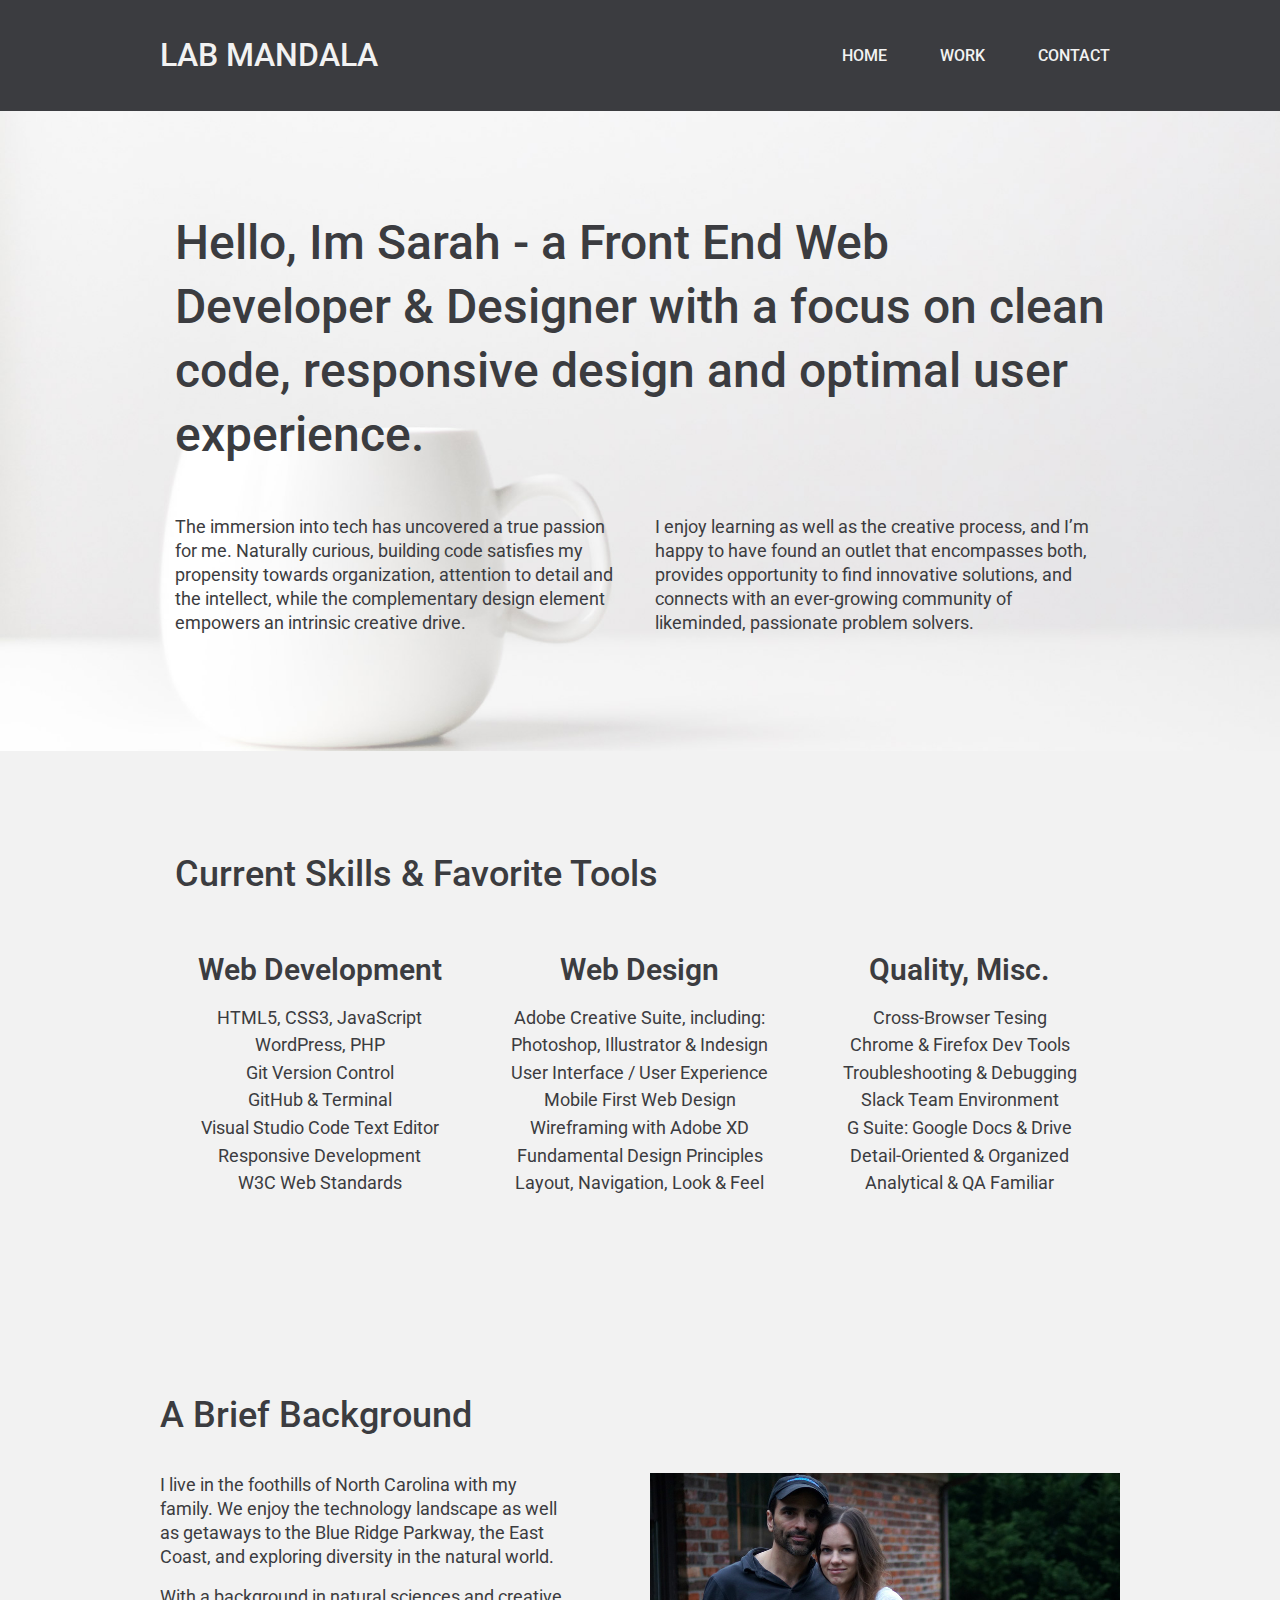
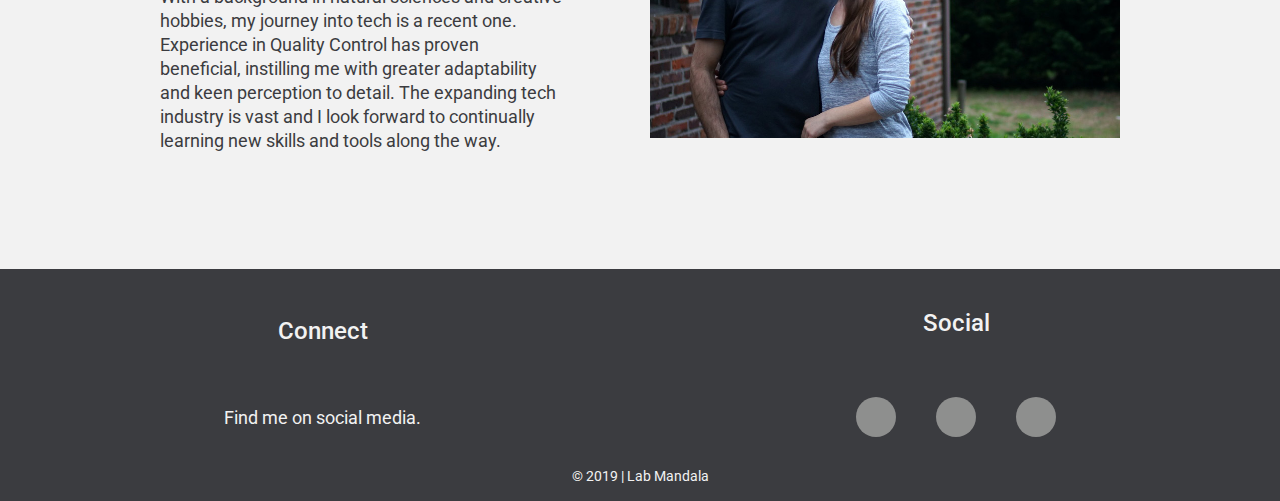
==== about/index.html @ 52806105 "Update toolset on About page." ====
<!doctype html>
<html class="no-js" lang="">

<head>
  <meta charset="utf-8">
  <meta http-equiv="x-ua-compatible" content="ie=edge">
  <title>Lab Mandala | Web Development and Design</title>
  <meta name="description" content="">
  <meta name="viewport" content="width=device-width, initial-scale=1, shrink-to-fit=no">

  <link rel="manifest" href="site.webmanifest">
  <link rel="apple-touch-icon" href="icon.png">
  <!-- Google Fonts -->
  <link href="https://fonts.googleapis.com/css?family=Roboto:400,700|Poppins:500,700|Roboto+slab" rel="stylesheet">
  <!-- Bootstrap -->
  <link rel="stylesheet" href="https://stackpath.bootstrapcdn.com/bootstrap/4.4.1/css/bootstrap.min.css"
    integrity="sha384-Vkoo8x4CGsO3+Hhxv8T/Q5PaXtkKtu6ug5TOeNV6gBiFeWPGFN9MuhOf23Q9Ifjh" crossorigin="anonymous">
  <!-- FontAwesome CDN version 5.5 -->
  <link rel="stylesheet" href="https://use.fontawesome.com/releases/v5.5.0/css/all.css"
    integrity="sha384-B4dIYHKNBt8Bc12p+WXckhzcICo0wtJAoU8YZTY5qE0Id1GSseTk6S+L3BlXeVIU" crossorigin="anonymous">
  <link rel="stylesheet" href="../css/normalize.css">
  <link rel="stylesheet" href="../css/main.css">
</head>

<body>
  <!--[if lte IE 9]>
    <p class="browserupgrade">You are using an <strong>outdated</strong> browser. Please <a href="https://browsehappy.com/">upgrade your browser</a> to improve your experience and security.</p>
  <![endif]-->

  <!-- Site content here -->
  <header>
    <div class="content-wrapper">
      <a href="../index.html">
        <h1><span>Lab Mandala</span></h1>
      </a>
      <div class="header-divider"></div>
      <nav>
        <ul>
          <li><a href="../index.html">Home</a></li>
          <li><a href="../work/index.html">Work</a></li>
          <li><a href="#contact">Contact</a></li>
        </ul>
      </nav>
    </div>
  </header>

  <main>
    <section class="mission">
      <div class="container-fluid content-wrapper">
        <h2>Hello, Im Sarah - a Front End Web Developer & Designer with a focus on clean code, responsive design and
          optimal
          user experience.</h2>
        <div class="row">
          <!--class="mission-content"-->
          <p class="col-sm-6">
            The immersion into tech has uncovered a true passion for me. Naturally curious, building code satisfies my
            propensity towards
            organization, attention to detail and the intellect, while the complementary design element empowers an intrinsic creative drive.
          </p>
          <p class="col-sm-6">
            I enjoy learning as well as the creative process, and I’m happy to have found an outlet that
            encompasses both, provides opportunity to find innovative solutions, and connects with an
            ever-growing community of likeminded, passionate problem solvers.
          </p>
        </div>
      </div>
    </section>

    <section class="skills">
      <div class=" container-fluid content-wrapper">
        <h2>Current Skills & Favorite Tools</h2>
        <div class="row">

          <div class="col-sm-4 text-center">
            <p class="fontawesome-icon">
              <i class="fas fa-code"></i></p>
            <h3>Web Development</h3>
            <ul>
              <li>HTML5, CSS3, JavaScript</li>
              <li>WordPress, PHP</li>
              <li>Git Version Control</li>
              <li>GitHub & Terminal</li>
              <li>Visual Studio Code Text Editor</li>
              <li>Responsive Development</li>
              <li>W3C Web Standards</li>
            </ul>
          </div>

          <div class="col-sm-4 text-center">
            <p class="fontawesome-icon">
              <i class="fas fa-pencil-alt"></i></p>
            <h3>Web Design</h3>
            <ul>
              <li>Adobe Creative Suite, including: </li>
              <li>Photoshop, Illustrator & Indesign</li>
              <li>User Interface / User Experience</li>
              <li>Mobile First Web Design</li>
              <li>Wireframing with Adobe XD</li> 
              <li>Fundamental Design Principles</li>
              <li>Layout, Navigation, Look & Feel</li>
            </ul>
          </div>

          <div class="col-sm-4 text-center">
            <p class="fontawesome-icon">
              <i class="fas fa-keyboard"></i></p>
            <h3>Quality, Misc.</h3>
            <ul>
              <li>Cross-Browser Tesing</li>
              <li>Chrome & Firefox Dev Tools</li>
              <li>Troubleshooting & Debugging</li>
              <li>Slack Team Environment</li>
              <li>G Suite: Google Docs & Drive</li>
              <li>Detail-Oriented & Organized</li>
              <li>Analytical & QA Familiar</li>
            </ul>
          </div>
        </div>
      </div>
    </section>

    <section class="about">
      <div class="content-wrapper">
        <h2>A Brief Background</h2>
        <article>
          <div>
            <p>
              I live in the foothills of North Carolina with my family. We enjoy the technology landscape as well as
              getaways to the Blue Ridge Parkway, the East Coast, and exploring diversity in the natural world.
            </p>
            <p>
              With a background in natural sciences and creative hobbies, my journey into tech is a recent one.
              Experience in Quality Control has proven beneficial, instilling me with greater adaptability and keen
              perception to detail. The expanding tech industry is vast and I look forward to continually learning new
              skills and tools along the way.
            </p>
          </div>
          <figure>
            <img src="../img/profile2-color-about.jpg" alt="color image of woman with husband outside">
          </figure>
        </article>
      </div>
    </section>

  </main>

  <footer>
    <div class="content-wrapper" id="contact">
      <div class="footer-content">
        <address class="contact">
          <h4>Connect</h4>
          <p>
            Find me on social media.
          </p>
        </address>
        <div class="social">
          <h4>Social</h4>
          <div class="social-icons">
            <p>
              <a href="https://www.github.com/LabMandala/" target="_blank"><i class="fab fa-github"></i></a>
            </p>
            <p>
              <a href="https://www.linkedin.com/in/sarah-adams-6487aa16/" target="_blank"><i class="fab fa-linkedin"></i></a>
            </p>
            <p>
              <a href="https://codepen.io/labmandala" target="_blank"><i class="fab fa-codepen"></i></a>
            </p>
          </div>
        </div>
      </div> <!-- footer content ends -->
    </div>
    <!--footer content-wrapper ends-->
    <div class="copyright">
      <p>&copy; 2019 | Lab Mandala</p>
    </div>
  </footer>

  <script src="../js/vendor/modernizr-3.6.0.min.js"></script>
  <script src="https://code.jquery.com/jquery-3.3.1.min.js"
    integrity="sha256-FgpCb/KJQlLNfOu91ta32o/NMZxltwRo8QtmkMRdAu8=" crossorigin="anonymous"></script>
  <script>
    window.jQuery || document.write('<script src="../js/vendor/jquery-3.3.1.min.js"><\/script>')

  </script>
  <script src="../js/plugins.js"></script>
  <script src="../js/main.js"></script>

  <!-- Google Analytics: change UA-XXXXX-Y to be your site's ID. -->
  <script>
    window.ga = function () {
      ga.q.push(arguments)
    };
    ga.q = [];
    ga.l = +new Date;
    ga('create', 'UA-XXXXX-Y', 'auto');
    ga('send', 'pageview')

  </script>
  <script src="https://www.google-analytics.com/analytics.js" async defer></script>
</body>

</html>
---- css/main.css ----
/*! HTML5 Boilerplate v6.1.0 | MIT License | https://html5boilerplate.com/ */

/*
 * What follows is the result of much research on cross-browser styling.
 * Credit left inline and big thanks to Nicolas Gallagher, Jonathan Neal,
 * Kroc Camen, and the H5BP dev community and team.
 */

/* ==========================================================================
   Base styles: opinionated defaults
   ========================================================================== */

html {
  color: #222;
  font-size: 1em;
  line-height: 1.4;
}

/*
 * Remove text-shadow in selection highlight:
 * https://twitter.com/miketaylr/status/12228805301
 *
 * Vendor-prefixed and regular ::selection selectors cannot be combined:
 * https://stackoverflow.com/a/16982510/7133471
 *
 * Customize the background color to match your design.
 */

::-moz-selection {
  background: #b3d4fc;
  text-shadow: none;
}

::selection {
  background: #b3d4fc;
  text-shadow: none;
}

/*
 * A better looking default horizontal rule
 */

hr {
  display: block;
  height: 1px;
  border: 0;
  border-top: 1px solid #ccc;
  margin: 1em 0;
  padding: 0;
}

/*
 * Remove the gap between audio, canvas, iframes,
 * images, videos and the bottom of their containers:
 * https://github.com/h5bp/html5-boilerplate/issues/440
 */

audio,
canvas,
iframe,
img,
svg,
video {
  vertical-align: middle;
}

/*
 * Remove default fieldset styles.
 */

fieldset {
  border: 0;
  margin: 0;
  padding: 0;
}

/*
 * Allow only vertical resizing of textareas.
 */

textarea {
  resize: vertical;
}

/* ==========================================================================
   Browser Upgrade Prompt
   ========================================================================== */

.browserupgrade {
  margin: 0.2em 0;
  background: #ccc;
  color: #000;
  padding: 0.2em 0;
}

/* ==========================================================================
   Author's custom styles
   ========================================================================== */

/* General Styles */
 
html {
  font-size: 16px;
}
 
body {
  font-size: 1em;
  font-family: 'Roboto', sans-serif;
  color: #f2f2f2; /* #e2e3ed; */
  text-align: left;
}

span {
  color: #f2f2f2; 
  text-transform: uppercase;
}

ul, 
ol {
  list-style-type: none;
  margin: 0;
  padding: 0;
}
 
a {
  color: #f2f2f2;
  text-decoration: none;
}

a:hover {
  color:#ccc; 
  text-decoration: none;
}

h1 {
  color: #3b3c40;
}

h2 {
/*  font-family: 'Roboto slab', serif; */
  font-weight: 500;
  font-size: 1.875em;
  margin: 0;
}
 
h3, 
h4 {
  font-family: 'Roboto', sans-serif;
  font-weight: 500;
  font-size: 1.125em;
  margin: 1em 0;
}
 
p {
  font-size: 0.875em;
  line-height: 1.285em;
}
 
img {
 width: 100%;
}
 
figure {
 margin: 0;
}
 
address {
 font-style: normal;
}
 
.content-wrapper {
  width: 90%;
  margin: 3.125em 0;
}

/* -------------------- Base Header - Footer Styles -------------------- */

header,
footer {
  background-color: #3b3c40;
  display: flex;
  justify-content: center;
  align-items: center;
  flex-flow: row wrap;
}

header {
  padding: 0.9375em 0;
}

header .content-wrapper {
  margin: 0;
  display: flex;
  justify-content: center;
  align-items: center;
  flex-flow: row wrap;
}

.header-divider {
  background: #e2e3ed; 
  height: 1px;
  width: 100%;
  margin: 0.624em 0 1.25em 0;
}

header nav {
  width: 60%;
  font-weight: 500;
  text-transform: uppercase;
  display: flex;
  align-items: center;
  flex-flow: row wrap;
}

header nav ul {
  width: 100%;
  display: flex;
  justify-content: space-around; 
}

header nav ul li {
  font-size: 1em;
  margin: 0 0.6em;
}

footer {
  text-align: center;
  flex-direction: column;
}

footer p {
  margin: 0;
}

footer .content-wrapper {
  width: 55%;
  margin: 1em 0; /* 50px 0; */
}

footer .contact {
  margin-bottom: 3em; /* 50px */
}

footer .social-icons {
  display: flex;
  justify-content: space-around;
  align-items: center;
}

footer .social-icons p {
  background-color: #8e8f8e;
  border-radius: 50%;
  width: 40px;
  height: 40px;
  display: flex;
  justify-content: center;
  align-items: center;
}

footer .social-icons p i {
  font-size: 1.3125em;
}

footer .copyright {
  font-size: 0.75em;
  margin: 1.25em 0; 
}

/* -------------------- Mobile Styles - Homepage -------------------- */

/* Hero Area */

.hero-area {
  background: url(../img/hero-work-laptop.jpg);
  background-size: cover;
  background-position: center;
  min-height: 500px;
  display: flex;
  justify-content: center;
  flex-flow: row wrap;
}

.hero-area h1 {
  font-size: 2.25em;
}

/* Aside */

.skills {
  background-color: #f2f2f2; /* #595959 */
  color: #3b3c40;
  display: flex;
  justify-content: center;
  align-items: center; 
  flex-flow: row wrap; 
}

.skills h3 {
  margin: 0 0 1em 0;
  font-weight: 600;
}

.skills i {
  font-size: 1.75em;
  margin: 1em 0 0 0;
}

.skills li {
  font-size: 1.15em;
}

.skills h6,
.about h6 a {
  color: #3b3c40;
}

/*
.skills .content-wrapper,
.about .content-wrapper {
  margin: 2em 0;
}
*/
/* Features */

.features {
  background: url('../img/laptop-overlay-gray.jpg');
  background-size: cover;
  background-position: center;
  display: flex;
  justify-content: center;
  flex-flow: row wrap;
}

.features article {
  width: 55%;
  margin: 1.875em 0;
}
/*
.features .features-items {
  display: flex;
  justify-content: center;
  align-items: center;
  flex-flow: row wrap;
}

.features i {
  font-size: 3.75em;
  margin-bottom: 40px;
}
*/
.features img {
  margin: 1em 0;
}

.features p {
  text-align: center;
  margin: 0;
}

/* About */

.about {
  background-color: #f2f2f2;
  color: #3b3c40;
  display: flex;
  justify-content: center;
  flex-flow: row wrap;
}

.about h2 {
  margin-bottom: 40px;
  line-height: 1;
}

.about h3 {
  width: 55%;
  margin: 20px 0;
}

/* Contact */

#contact {
  color: #f2f2f2;
}

.contact-section {
  background-color: #2a423a;
  display: flex;
  justify-content: center;
  align-items: center;
  flex-flow: row wrap;
}

.contact-content p {
  margin: 0;
}

/* ==========================================================================
   About Page
   ========================================================================== */

.mission {
  background: url(../img/bg-blanc-mug.jpg);
  background-size: cover;
  background-position: center;
  color: #3b3c40;
  min-height: 500px;
  display: flex;
  justify-content: center;
  align-items: center;
  flex-flow: row wrap;
}

.mission h2 {
  margin-bottom: 1em;
}

.mission .container {
  margin: 1em 0 1em 0;
}

/* ==========================================================================
   Work Page
   ========================================================================== */

.works {
  color: #3b3c40;
  margin-bottom: 2.5em;
}
/*
.portfolio {
background-color: #ccc;
}
*/
.works h2 {
  margin: 2em 0 1em 0;
}

.works a {
  color: #8e8f8e;
}

.thumbnail {
  padding: 0 0 15px 0;
/*  border: 1px solid #999; */
  border-radius: 0;
}

.thumbnail img {
  width: 100%;
  height: 100%;
  margin-bottom: 10px;
  border: 1px solid #999;
}

/* ==========================================================================
   Contact Page
   ========================================================================== */

/* Form in Progress /*

/* ==========================================================================
   Helper classes
   ========================================================================== */

/*
 * Hide visually and from screen readers
 */

.hidden {
  display: none !important;
}

/*
 * Hide only visually, but have it available for screen readers:
 * https://snook.ca/archives/html_and_css/hiding-content-for-accessibility
 *
 * 1. For long content, line feeds are not interpreted as spaces and small width
 *    causes content to wrap 1 word per line:
 *    https://medium.com/@jessebeach/beware-smushed-off-screen-accessible-text-5952a4c2cbfe
 */

.visuallyhidden {
  border: 0;
  clip: rect(0 0 0 0);
  height: 1px;
  margin: -1px;
  overflow: hidden;
  padding: 0;
  position: absolute;
  width: 1px;
  white-space: nowrap;
  /* 1 */
}

/*
 * Extends the .visuallyhidden class to allow the element
 * to be focusable when navigated to via the keyboard:
 * https://www.drupal.org/node/897638
 */

.visuallyhidden.focusable:active,
.visuallyhidden.focusable:focus {
  clip: auto;
  height: auto;
  margin: 0;
  overflow: visible;
  position: static;
  width: auto;
  white-space: inherit;
}

/*
 * Hide visually and from screen readers, but maintain layout
 */

.invisible {
  visibility: hidden;
}

/*
 * Clearfix: contain floats
 *
 * For modern browsers
 * 1. The space content is one way to avoid an Opera bug when the
 *    `contenteditable` attribute is included anywhere else in the document.
 *    Otherwise it causes space to appear at the top and bottom of elements
 *    that receive the `clearfix` class.
 * 2. The use of `table` rather than `block` is only necessary if using
 *    `:before` to contain the top-margins of child elements.
 */

.clearfix:before,
.clearfix:after {
  content: " ";
  /* 1 */
  display: table;
  /* 2 */
}

.clearfix:after {
  clear: both;
}

/* ==========================================================================
   EXAMPLE Media Queries for Responsive Design.
   These examples override the primary ('mobile first') styles.
   Modify as content requires.
   ========================================================================== */

@media only screen and (min-width:768px) {
  /*Tablet styles here*/

  /* General styles */
  .content-wrapper {
    max-width: 640px;
    margin: 100px 0;
  }
      
  h2 {
    font-size: 2.25em;
    line-height: 1.333;
  }

  h3 {
    font-size: 1.5em;
    line-height: 1.25;
  }

  /* Header */
  header {
    justify-content: space-around;
  }

  header .content-wrapper {
    width: 100%;
    justify-content: space-between;
  }

  header figure {
    width: 30%;
  }

  header nav {
    width: 30%;
  }

  header nav ul {
    justify-content: space-between;
  }

  .header-divider {
    display: none;
  }

  /* Hero Area */

  .hero-area h1 {
    font-size: 3em;
    line-height: 1;
    margin: 0;
  }

  /* Aside */
  aside .content-wrapper {
    margin: 50px 0;
    display: flex;
    justify-content: space-between;
    flex-flow: row wrap;
  }

  .skills h2 {
    margin-bottom: 1em;
  }

  .skills h3 {
    margin: .5em 0;
  }

  .skills i {
    margin: 0;
  }

  /* Features */

  .features h2 {
    margin: 0 20px 20px 0;
  }

  .features article {
    display: flex;
    justify-content: center;
    align-items: center;
    flex-flow: column wrap;
    flex-basis: 50%;
  }
  
  .features .features-item-description {
    width: 75%;
  }

  .features i {
    margin-bottom: 1.875em;
  }

  /* About */
  .about article {
    display: flex;
    justify-content: space-between;
  }

  .about h2 {
    width: 90%;
  }

  .about article figure,
  .about article div {
    width: 49%;
  }

  .about h3 {
    width: 75%;
  /*  margin: 0; */
  }

  /* Footer */
  footer .content-wrapper {
    width: 65%;
    margin: 1em 0; /* 100px 0;*/
  }

  footer .footer-content {
    display: flex;
    justify-content: space-between;
    align-items: center;
    flex-direction: row;
  }

  footer .contact {
    margin-bottom: 0;
  }

  footer h4 {
    font-size: 1.5em;
    margin-bottom: 2.5em;
  }

  footer p {
      line-height: 1.285;
  }

  footer .social-icons {
    width: 12.5em;
    justify-content: space-between;
  }
  
  footer .copyright {
    width: 100%;
  }

  /* ==========================================================================
   About Page
   ========================================================================== */

  .mission {
    background: url(../img/bg-blanc-mug.jpg);
    background-size: cover;
    background-position: center;
  }
/*
  .mission-content {
    display: flex;
    justify-content: space-between;
    align-items: center;
  }
*/
  .mission-content p,
  .mission-content h5 {
    width: 40%;
  }

  .contact-section .content-wrapper h2 {
    width: 80%;
  }

  .contact-content {
    display: flex;
    justify-content: space-between;
    align-items: flex-start;
  }

  .contact-content h4 {
    font-size: 1.5em;
  }
}

@media only screen and (min-width:1200px) {
  /*Desktop styles here*/

  .content-wrapper {
    max-width: 960px;
  }

  h2 {
    font-size: 2.25em;
  }

  h3,
  h4 {
      font-size: 1.875em;
  }

  p {
      font-size: 1.125em;
      line-height: 1.333;
  }

  /* Hero */
  .hero-area h1 {
    font-size: 3.75em;
    width: 60%;
  }

  /* Aside */
  aside .content-wrapper {
    justify-content: space-evenly;
  }

  /* Features */

  .features h2 {
    width: 70%;
  }

  .features article {
    flex-basis: 33%;
  }
  
  /* About */
  .about article div {
    width: 42%;
  }

  /* ==========================================================================
  About Page
  ========================================================================== */

  .mission h2,
  .contact-section .content-wrapper h2 {
      width: 100%;
      font-size: 3em;
  }

  .contact-section .content-wrapper h2 {
    margin-bottom: 2.5em;
  }

  .contact-content h4 {
    font-size: 1.875em;
  }

  /* ==========================================================================
  FAQ Page
  ========================================================================== */
  .faq h2 {
    width: 100%;
    font-size: 3em;
  }

  .faq-content {
    flex-basis: 35%;
  }
    
  .faq h4,
  .faq p {
      font-size: 1.125em;
      line-height: 1;
  }
}

/* ==========================================================================
   Print styles.
   Inlined to avoid the additional HTTP request:
   https://www.phpied.com/delay-loading-your-print-css/
   ========================================================================== */

@media print {
  *,
  *:before,
  *:after {
    background: transparent !important;
    color: #000 !important;
    /* Black prints faster */
    -webkit-box-shadow: none !important;
    box-shadow: none !important;
    text-shadow: none !important;
  }
  a,
  a:visited {
    text-decoration: underline;
  }
  a[href]:after {
    content: " (" attr(href) ")";
  }
  abbr[title]:after {
    content: " (" attr(title) ")";
  }
  /*
     * Don't show links that are fragment identifiers,
     * or use the `javascript:` pseudo protocol
     */
  a[href^="#"]:after,
  a[href^="javascript:"]:after {
    content: "";
  }
  pre {
    white-space: pre-wrap !important;
  }
  pre,
  blockquote {
    border: 1px solid #999;
    page-break-inside: avoid;
  }
  /*
     * Printing Tables:
     * http://css-discuss.incutio.com/wiki/Printing_Tables
     */
  thead {
    display: table-header-group;
  }
  tr,
  img {
    page-break-inside: avoid;
  }
  p,
  h2,
  h3 {
    orphans: 3;
    widows: 3;
  }
  h2,
  h3 {
    page-break-after: avoid;
  }
}
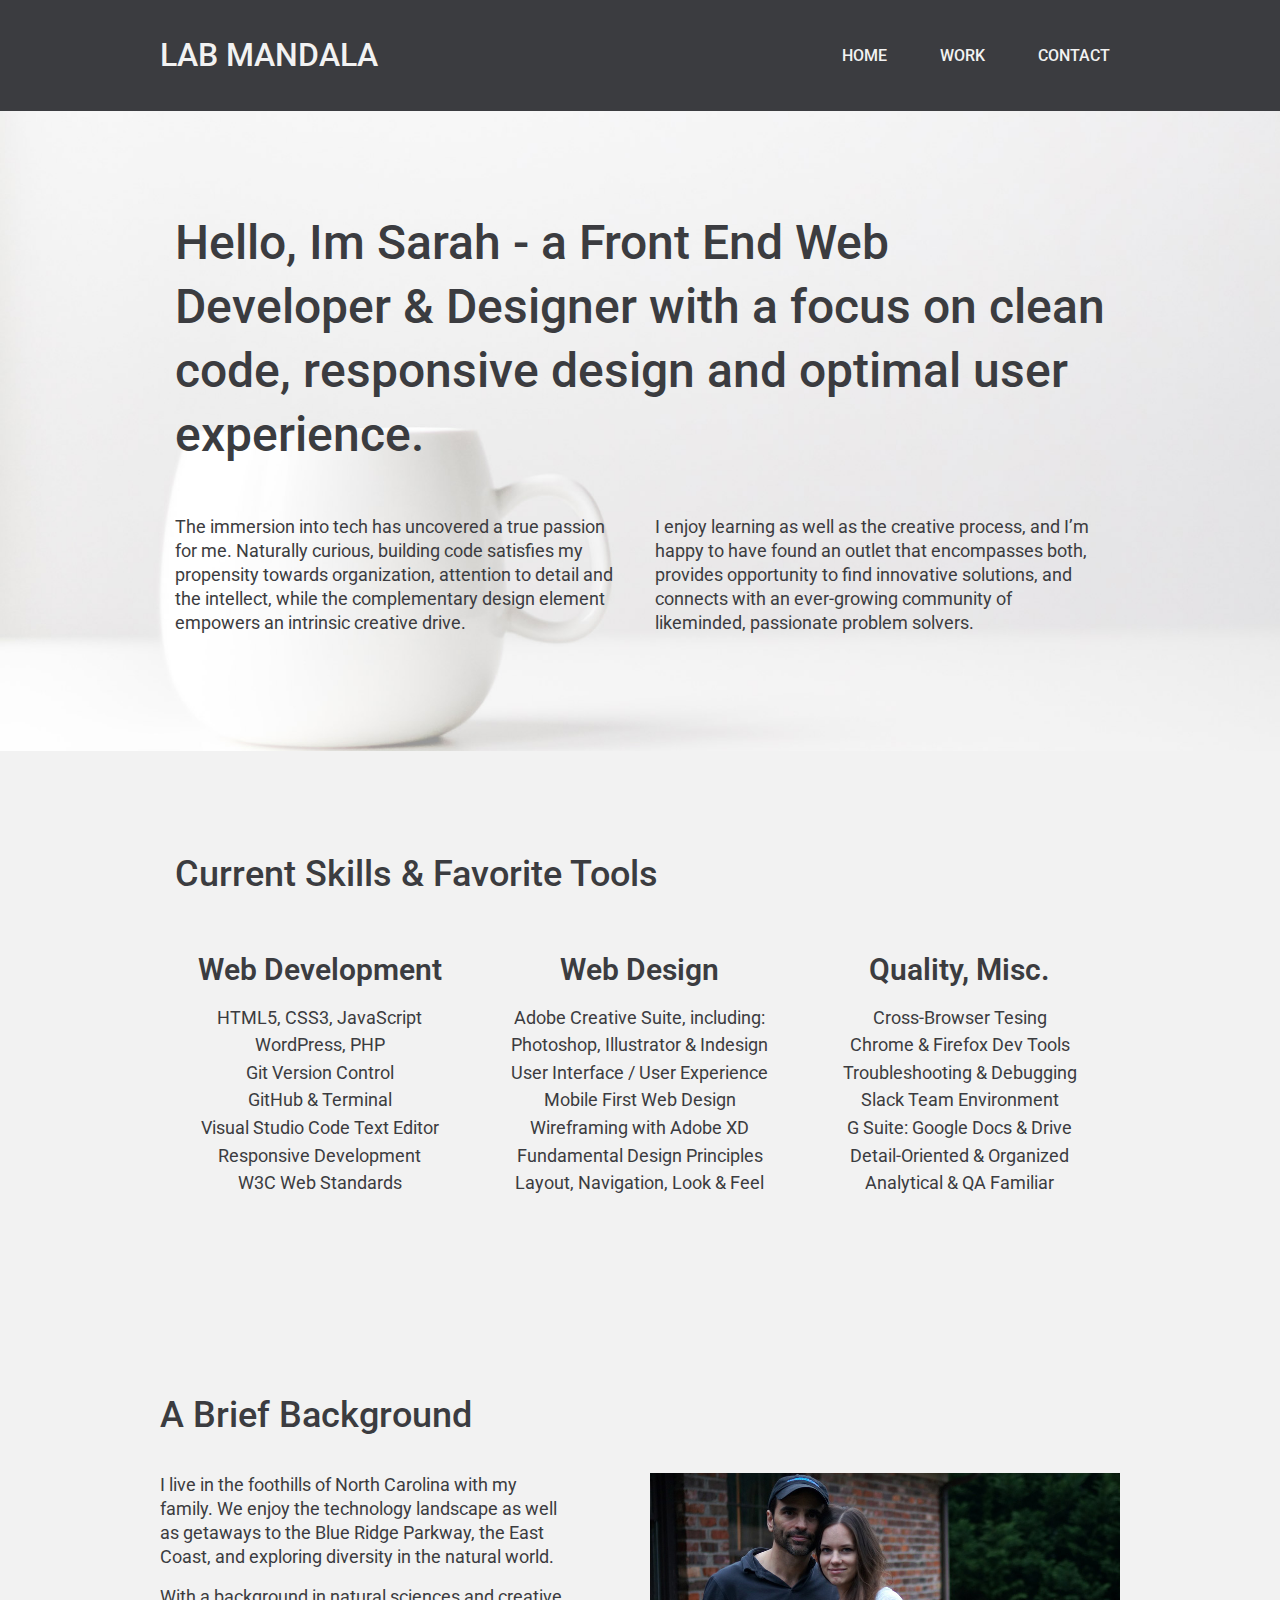
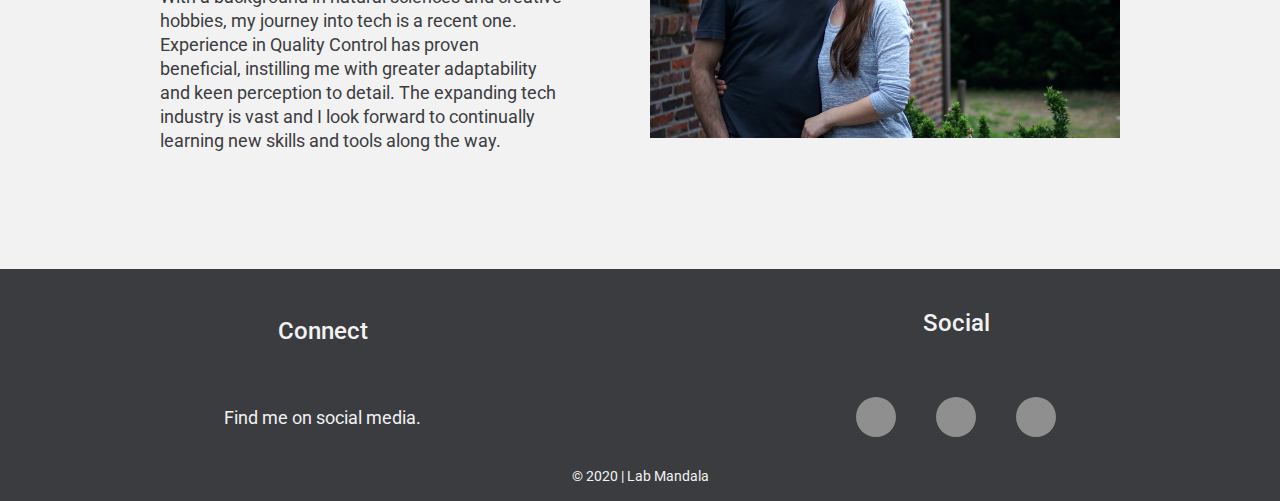
==== commit 74b14524: "Minor footer update." ====
--- a/about/index.html
+++ b/about/index.html
@@ -171,7 +171,7 @@
     </div>
     <!--footer content-wrapper ends-->
     <div class="copyright">
-      <p>&copy; 2019 | Lab Mandala</p>
+      <p>&copy; 2020 | Lab Mandala</p>
     </div>
   </footer>
 
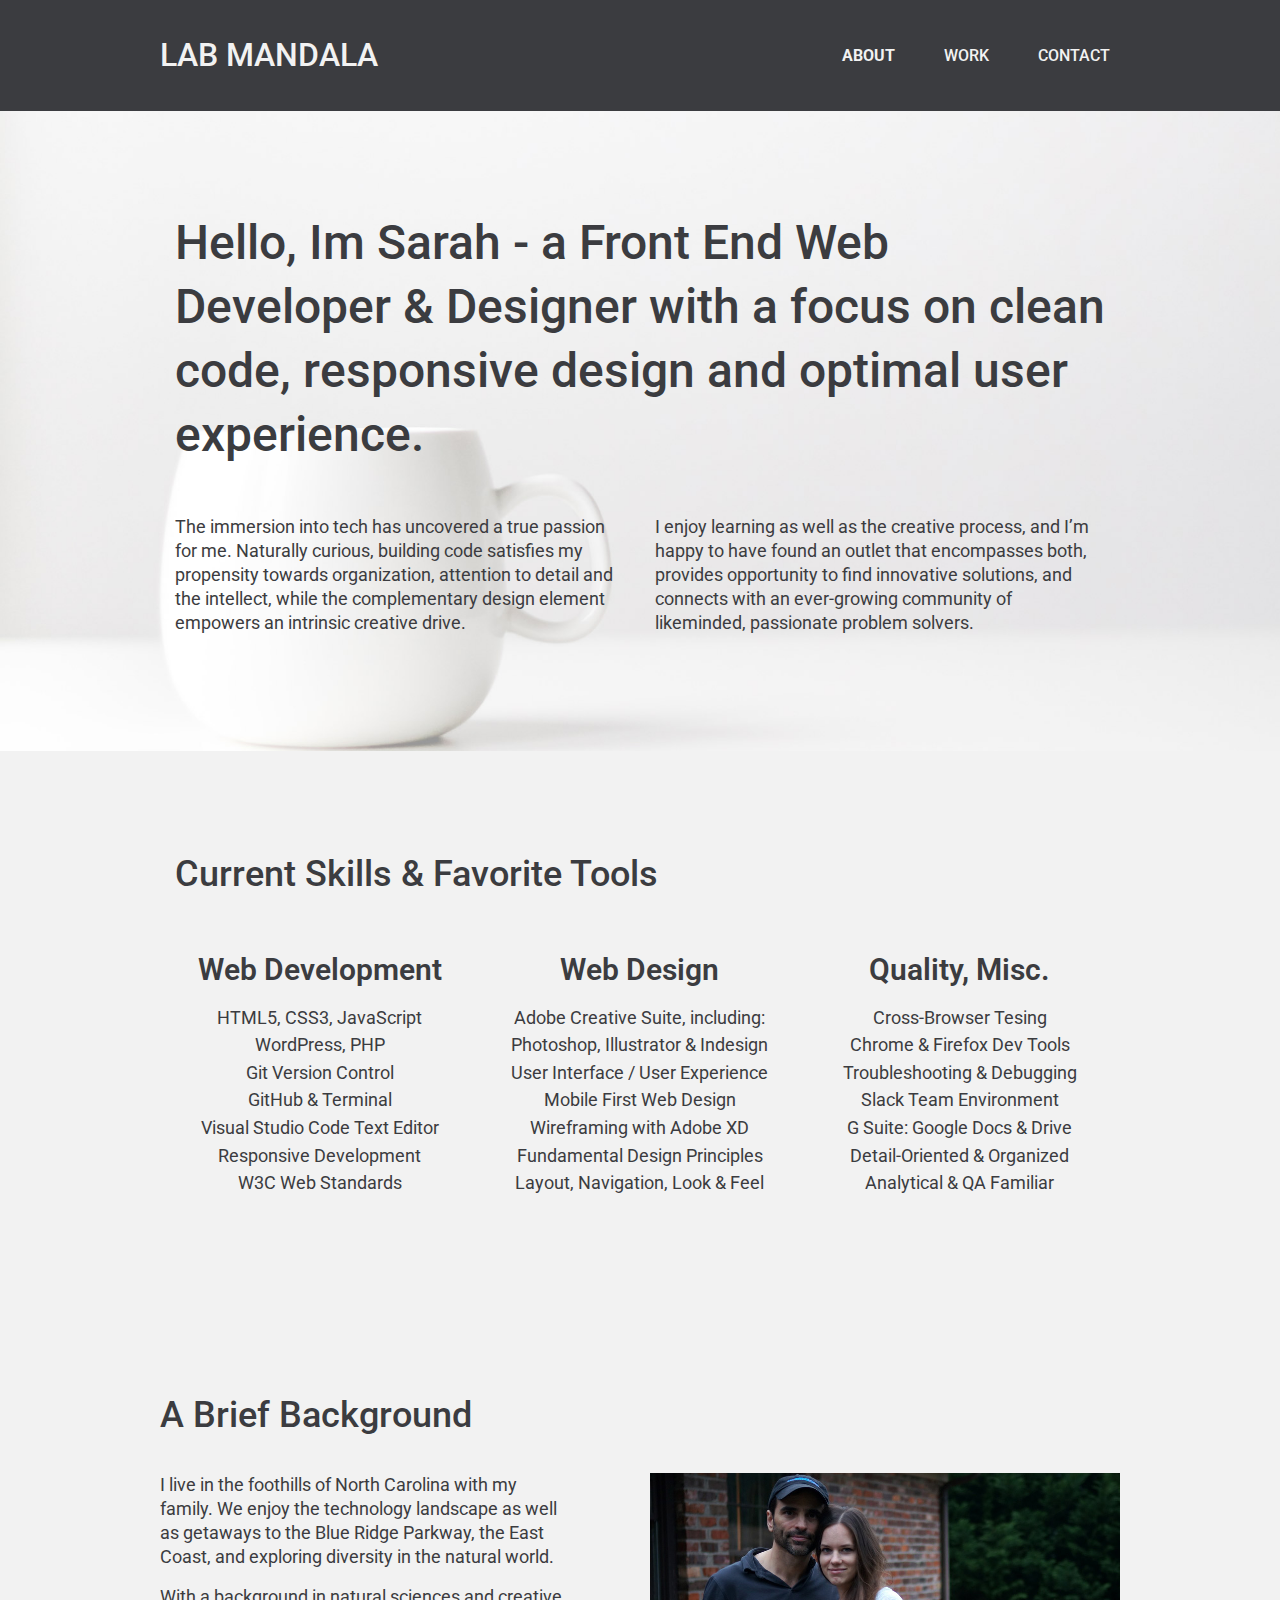
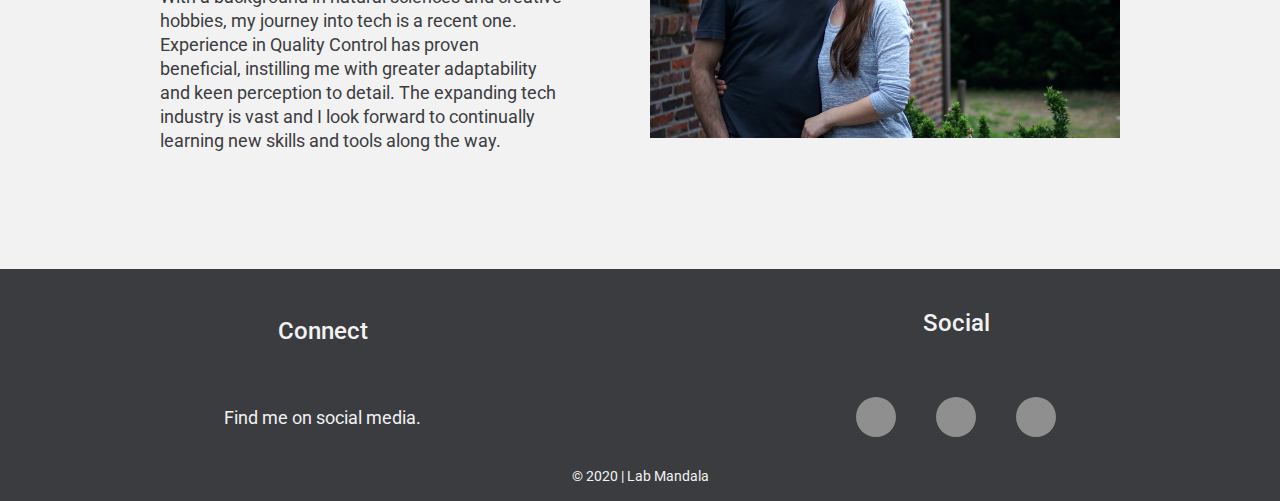
==== commit 32594197: "Improve UX for navigation links, active class." ====
--- a/about/index.html
+++ b/about/index.html
@@ -35,8 +35,8 @@
       </a>
       <div class="header-divider"></div>
       <nav>
-        <ul>
-          <li><a href="../index.html">Home</a></li>
+        <ul id="navigation">
+          <li><a href="#about" class="active">About</a></li>
           <li><a href="../work/index.html">Work</a></li>
           <li><a href="#contact">Contact</a></li>
         </ul>
--- a/css/main.css
+++ b/css/main.css
@@ -593,6 +593,10 @@
     display: none;
   }
 
+  ul#navigation .active {
+    font-weight: bold;
+  } 
+
   /* Hero Area */
 
   .hero-area h1 {
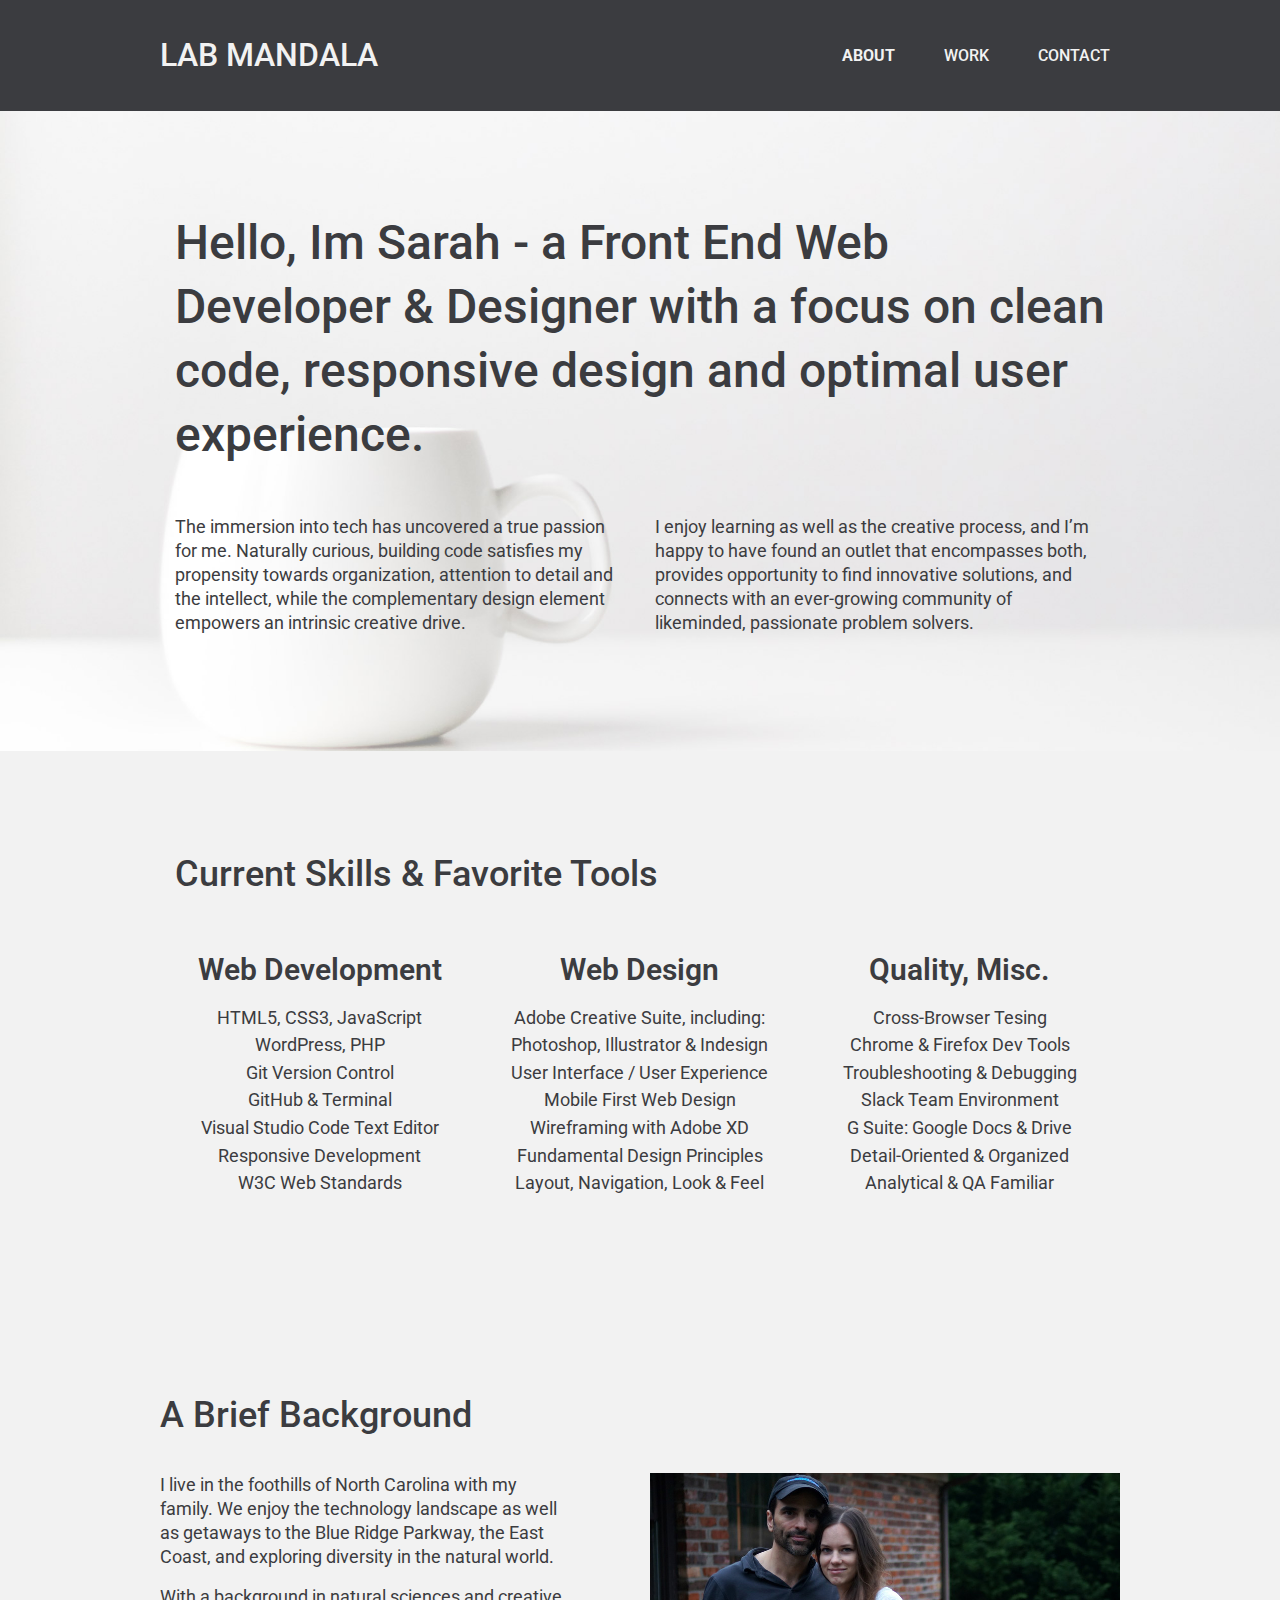
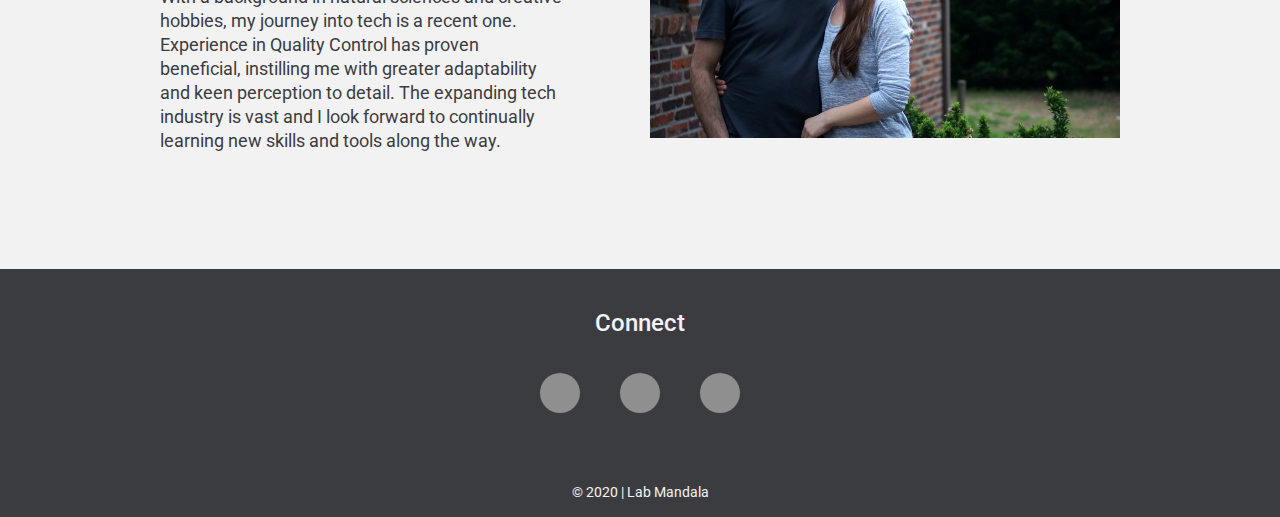
==== commit fd3f2e00: "Simplify and declutter footer." ====
--- a/about/index.html
+++ b/about/index.html
@@ -147,14 +147,8 @@
   <footer>
     <div class="content-wrapper" id="contact">
       <div class="footer-content">
-        <address class="contact">
+        <div class="social">
           <h4>Connect</h4>
-          <p>
-            Find me on social media.
-          </p>
-        </address>
-        <div class="social">
-          <h4>Social</h4>
           <div class="social-icons">
             <p>
               <a href="https://www.github.com/LabMandala/" target="_blank"><i class="fab fa-github"></i></a>
--- a/css/main.css
+++ b/css/main.css
@@ -678,6 +678,7 @@
     justify-content: space-between;
     align-items: center;
     flex-direction: row;
+    justify-content: center;
   }
 
   footer .contact {
@@ -686,16 +687,17 @@
 
   footer h4 {
     font-size: 1.5em;
-    margin-bottom: 2.5em;
+    margin-bottom: 1.5em;
   }
 
   footer p {
-      line-height: 1.285;
+    line-height: 1.285;
   }
 
   footer .social-icons {
     width: 12.5em;
     justify-content: space-between;
+    margin-bottom: 2.5em;
   }
   
   footer .copyright {
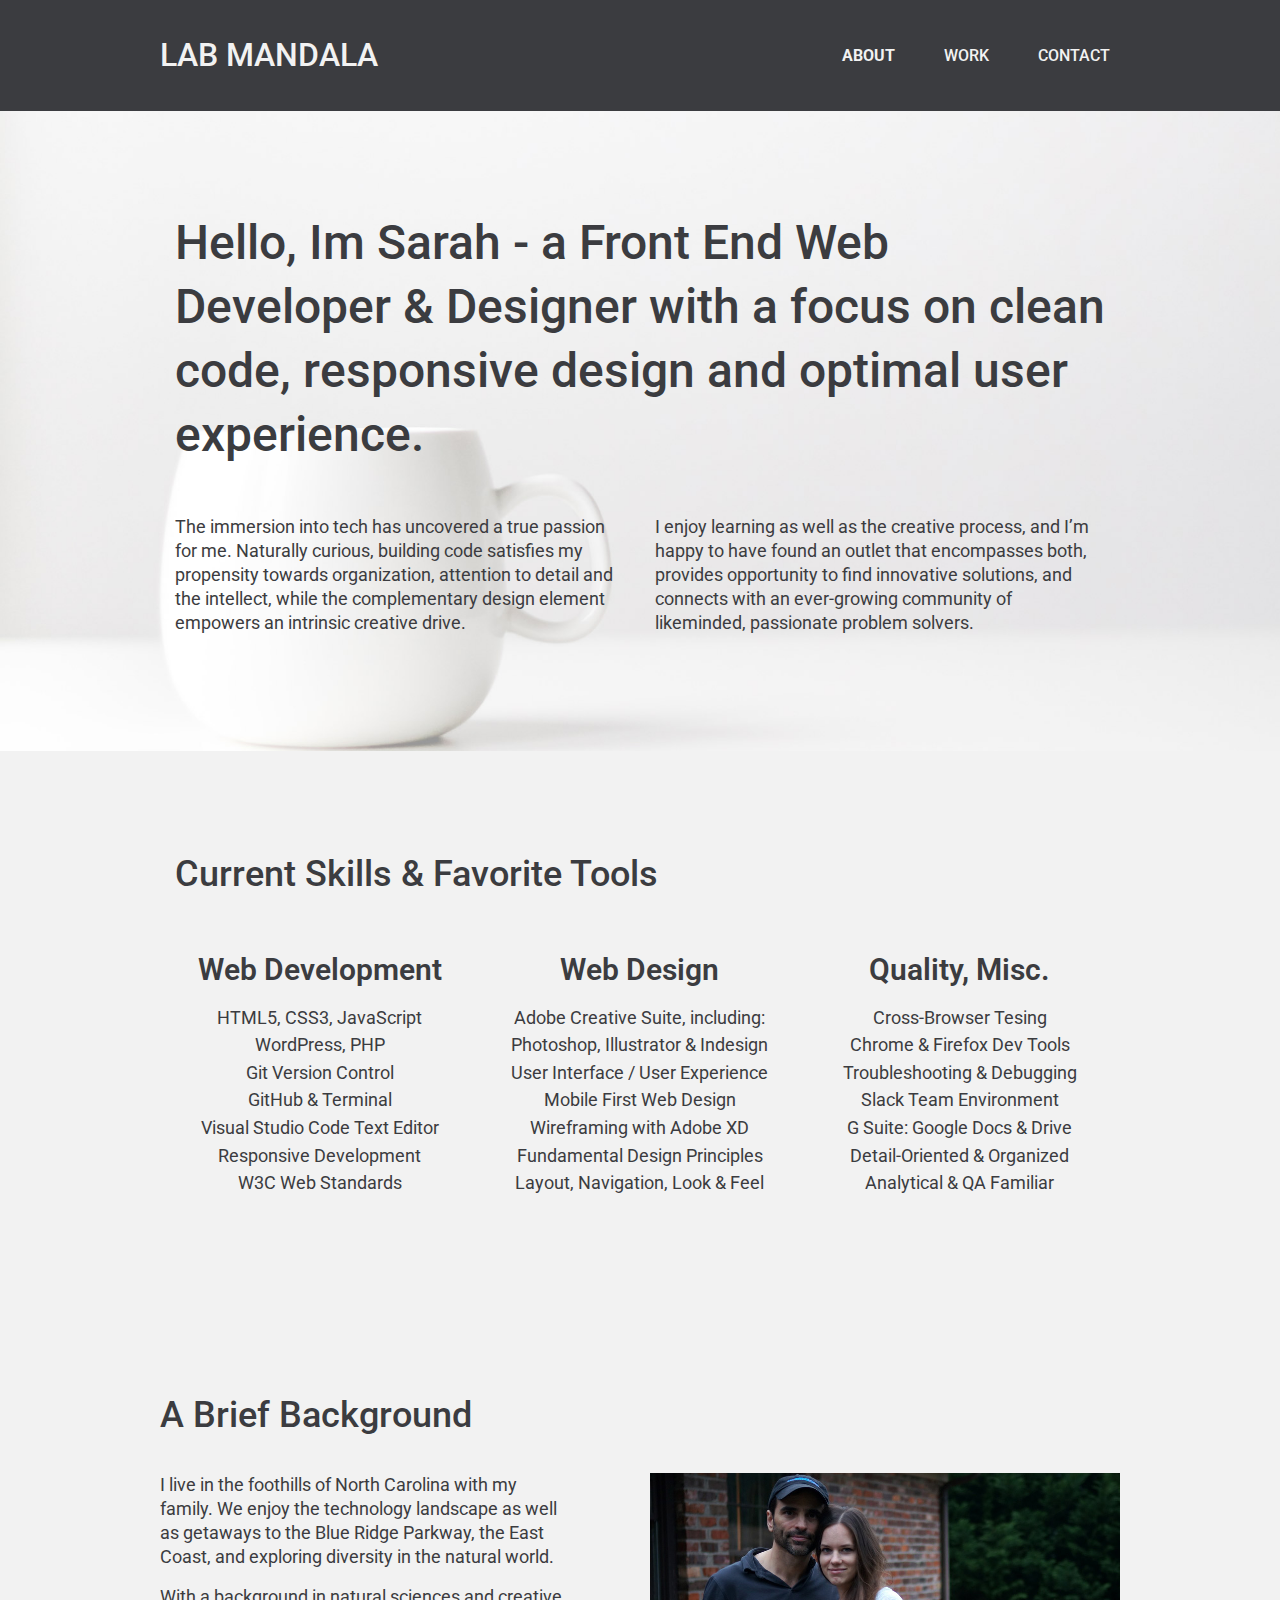
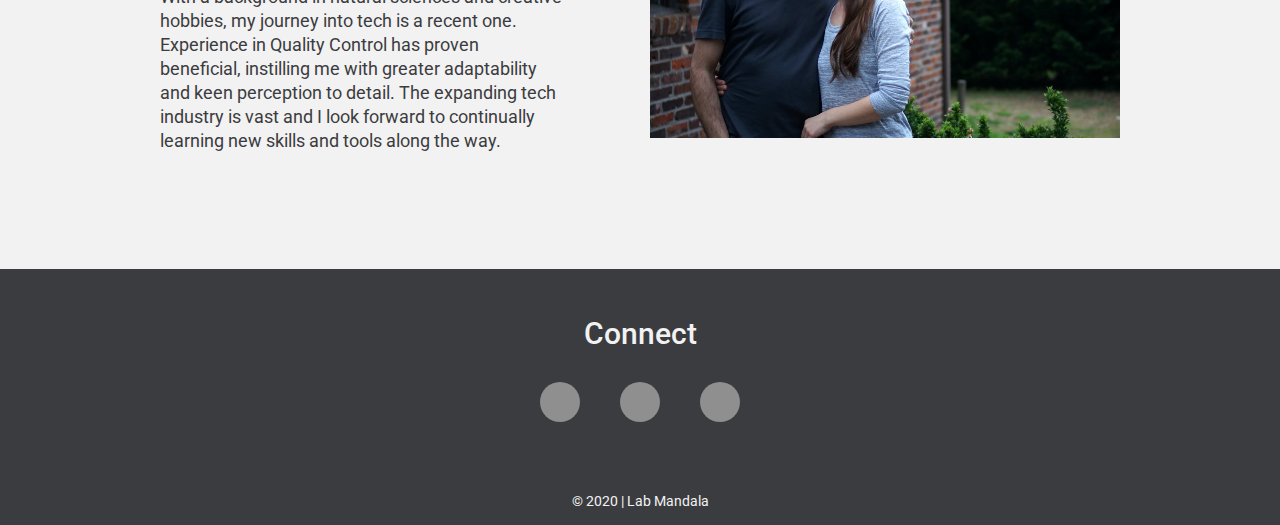
==== commit 3c1326e7: "Adjust h3 header font." ====
--- a/about/index.html
+++ b/about/index.html
@@ -148,7 +148,7 @@
     <div class="content-wrapper" id="contact">
       <div class="footer-content">
         <div class="social">
-          <h4>Connect</h4>
+          <h3>Connect</h3>
           <div class="social-icons">
             <p>
               <a href="https://www.github.com/LabMandala/" target="_blank"><i class="fab fa-github"></i></a>
--- a/css/main.css
+++ b/css/main.css
@@ -143,14 +143,16 @@
   margin: 0;
 }
  
-h3, 
-h4 {
-  font-family: 'Roboto', sans-serif;
+h3  {
   font-weight: 500;
   font-size: 1.125em;
   margin: 1em 0;
 }
  
+h4 {
+  font-size: 1em;
+}
+
 p {
   font-size: 0.875em;
   line-height: 1.285em;
@@ -685,11 +687,6 @@
     margin-bottom: 0;
   }
 
-  footer h4 {
-    font-size: 1.5em;
-    margin-bottom: 1.5em;
-  }
-
   footer p {
     line-height: 1.285;
   }
@@ -734,10 +731,6 @@
     justify-content: space-between;
     align-items: flex-start;
   }
-
-  .contact-content h4 {
-    font-size: 1.5em;
-  }
 }
 
 @media only screen and (min-width:1200px) {
@@ -751,8 +744,7 @@
     font-size: 2.25em;
   }
 
-  h3,
-  h4 {
+  h3 {
       font-size: 1.875em;
   }
 
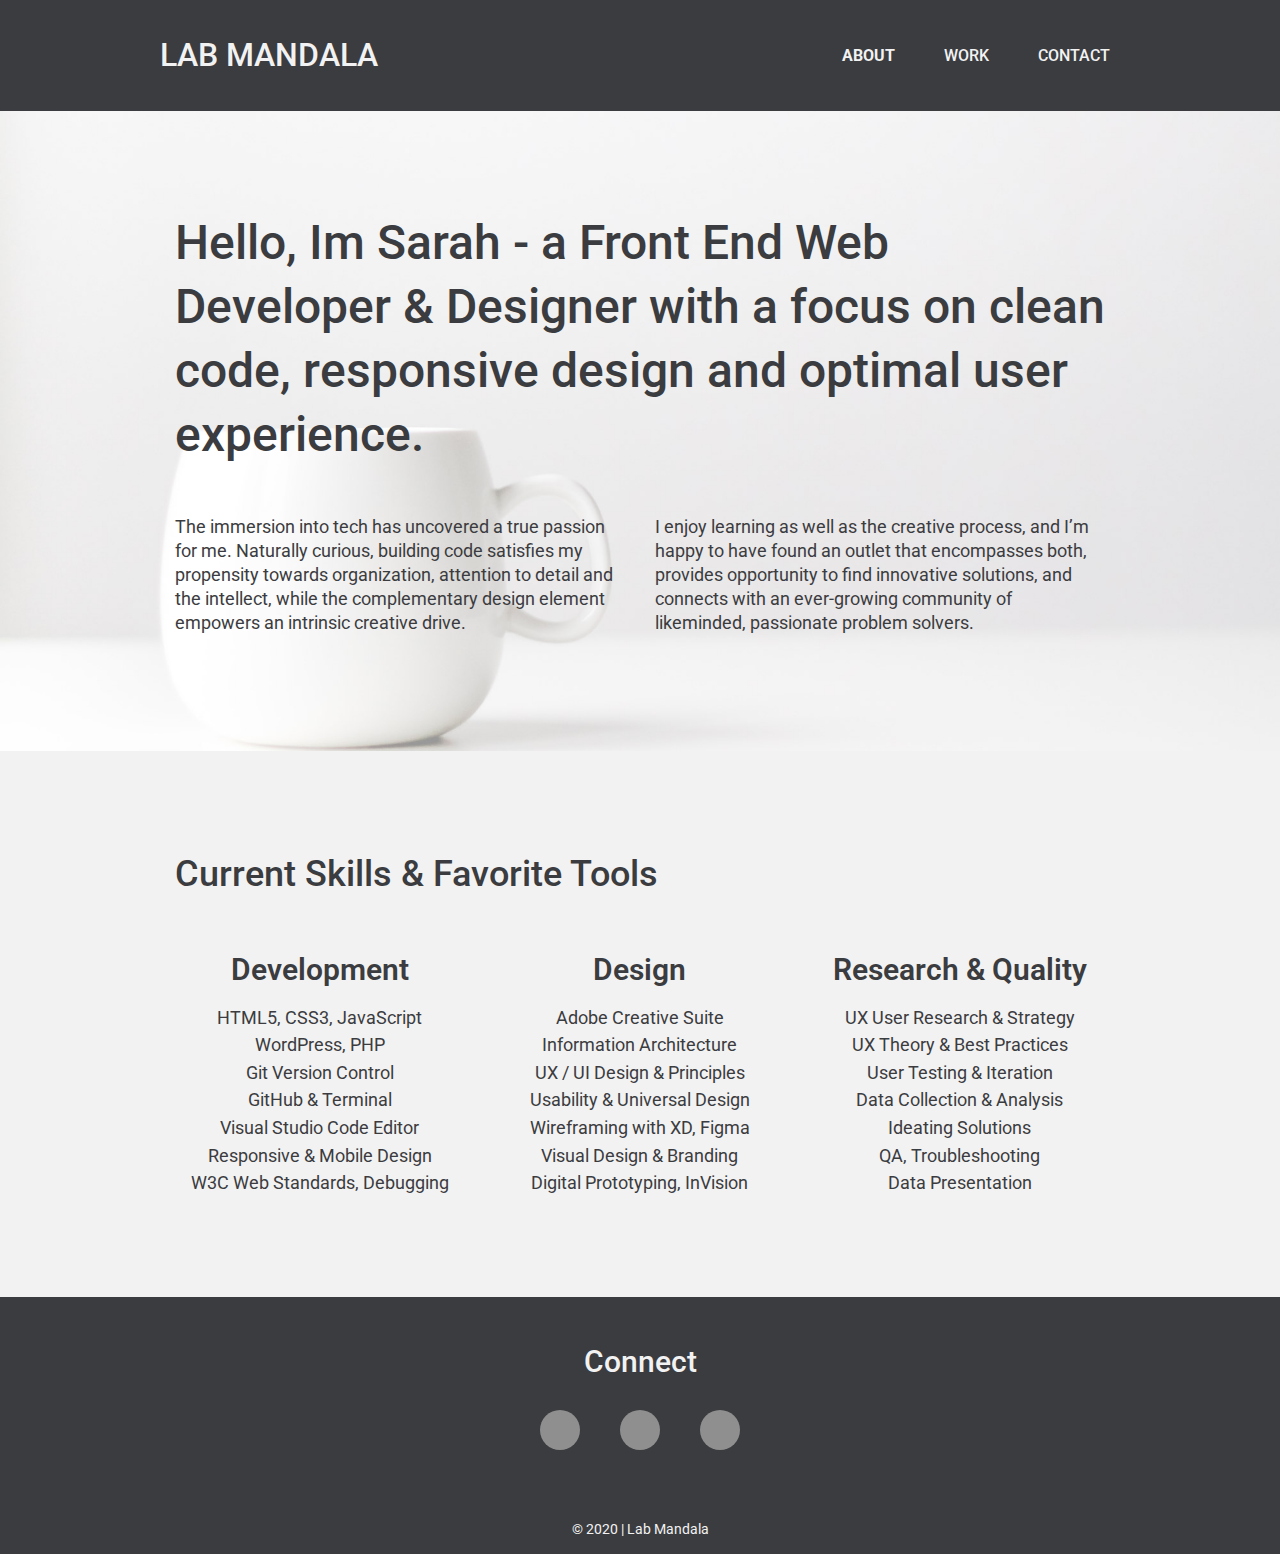
==== commit 60e63e37: "Update about page section, skills, tools." ====
--- a/about/index.html
+++ b/about/index.html
@@ -74,51 +74,52 @@
           <div class="col-sm-4 text-center">
             <p class="fontawesome-icon">
               <i class="fas fa-code"></i></p>
-            <h3>Web Development</h3>
+            <h3>Development</h3>
             <ul>
               <li>HTML5, CSS3, JavaScript</li>
               <li>WordPress, PHP</li>
               <li>Git Version Control</li>
               <li>GitHub & Terminal</li>
-              <li>Visual Studio Code Text Editor</li>
-              <li>Responsive Development</li>
-              <li>W3C Web Standards</li>
+              <li>Visual Studio Code Editor</li>
+              <li>Responsive & Mobile Design</li>
+              <li>W3C Web Standards, Debugging</li>
             </ul>
           </div>
 
           <div class="col-sm-4 text-center">
             <p class="fontawesome-icon">
               <i class="fas fa-pencil-alt"></i></p>
-            <h3>Web Design</h3>
+            <h3>Design</h3>
             <ul>
-              <li>Adobe Creative Suite, including: </li>
-              <li>Photoshop, Illustrator & Indesign</li>
-              <li>User Interface / User Experience</li>
-              <li>Mobile First Web Design</li>
-              <li>Wireframing with Adobe XD</li> 
-              <li>Fundamental Design Principles</li>
-              <li>Layout, Navigation, Look & Feel</li>
+              <li>Adobe Creative Suite</li>
+              <li>Information Architecture</li>
+              <li>UX / UI Design & Principles</li>
+              <li>Usability & Universal Design</li>
+              <li>Wireframing with XD, Figma</li> 
+              <li>Visual Design & Branding</li>
+              <li>Digital Prototyping, InVision</li>
             </ul>
           </div>
 
           <div class="col-sm-4 text-center">
             <p class="fontawesome-icon">
               <i class="fas fa-keyboard"></i></p>
-            <h3>Quality, Misc.</h3>
+            <h3>Research & Quality</h3>
             <ul>
-              <li>Cross-Browser Tesing</li>
-              <li>Chrome & Firefox Dev Tools</li>
-              <li>Troubleshooting & Debugging</li>
-              <li>Slack Team Environment</li>
-              <li>G Suite: Google Docs & Drive</li>
-              <li>Detail-Oriented & Organized</li>
-              <li>Analytical & QA Familiar</li>
+              <li>UX User Research & Strategy</li>
+              <li>UX Theory & Best Practices</li>
+              <li>User Testing & Iteration</li>
+              <li>Data Collection & Analysis</li>
+              <li>Ideating Solutions</li>
+              <li>QA, Troubleshooting</li>
+              <li>Data Presentation</li>
             </ul>
           </div>
         </div>
       </div>
     </section>
 
+    <!--
     <section class="about">
       <div class="content-wrapper">
         <h2>A Brief Background</h2>
@@ -141,6 +142,7 @@
         </article>
       </div>
     </section>
+    -->
 
   </main>
 
--- a/css/main.css
+++ b/css/main.css
@@ -263,6 +263,16 @@
   font-size: 1.3125em;
 }
 
+.btn {
+  border: 1px solid #8e8f8e;
+  margin-bottom: 2em; 
+}
+
+.btn:hover {
+  color: #f2f2f2;
+  background: #8e8f8e;
+}
+
 footer .copyright {
   font-size: 0.75em;
   margin: 1.25em 0; 
@@ -311,9 +321,26 @@
   font-size: 1.15em;
 }
 
+.skills h5 {
+  font-size: 1em;
+}
+
 .skills h6,
 .about h6 a {
   color: #3b3c40;
+}
+
+button {
+  border-radius: 5px;
+}
+
+button h6 {
+  margin: 1px;
+}
+
+button:hover {
+  color: #3b3c40;
+  background: #f2f2f2;
 }
 
 /*
@@ -351,12 +378,17 @@
 }
 */
 .features img {
-  margin: 1em 0;
+  margin: 2em 0 1em 0;
 }
 
 .features p {
   text-align: center;
-  margin: 0;
+/*  margin: 0; */
+}
+
+.skills h4 {
+  font-size: 1.25em;
+  font-weight: bold;
 }
 
 /* About */
@@ -413,7 +445,9 @@
   flex-flow: row wrap;
 }
 
-.mission h2 {
+.mission h2,
+.study h2,
+.study h4 {
   margin-bottom: 1em;
 }
 
@@ -453,6 +487,62 @@
   height: 100%;
   margin-bottom: 10px;
   border: 1px solid #999;
+}
+
+/*
+ ==========================================================================
+   Case Study
+ ========================================================================== 
+*/
+
+.study {
+  background-color: #f2f2f2;
+  background-size: cover;
+  background-position: center;
+  color: #3b3c40;
+  min-height: 500px;
+  display: flex;
+  justify-content: center;
+  align-items: center;
+  flex-flow: row wrap;
+}
+/*
+.study h2 {
+  text-decoration: underline;
+}
+*/
+
+.study h3 {
+  font-size: 1.25em;
+}
+
+.study h4 {
+  font-weight: bold;
+}
+
+.study h5 {
+  font-size: 1.15em;
+}
+
+.study h6 {
+  font-size: .75em;
+  margin: 1em;
+}
+
+.study p {
+/* letter-spacing: .07em; */
+font-size: 1em;
+/* word-spacing: .15em; */
+line-height: 1.6em;
+}
+
+.study-border {
+  border-bottom: 1px solid #8e8f8e;
+}
+
+.blank {
+  background-color: #fff;
+  padding: 2em;
 }
 
 /* ==========================================================================
@@ -755,7 +845,7 @@
 
   /* Hero */
   .hero-area h1 {
-    font-size: 3.75em;
+    font-size: 3.0em;
     width: 60%;
   }
 
@@ -772,6 +862,10 @@
 
   .features article {
     flex-basis: 33%;
+  }
+
+  .features h4 {
+    font-size: 1.125em;
   }
   
   /* About */
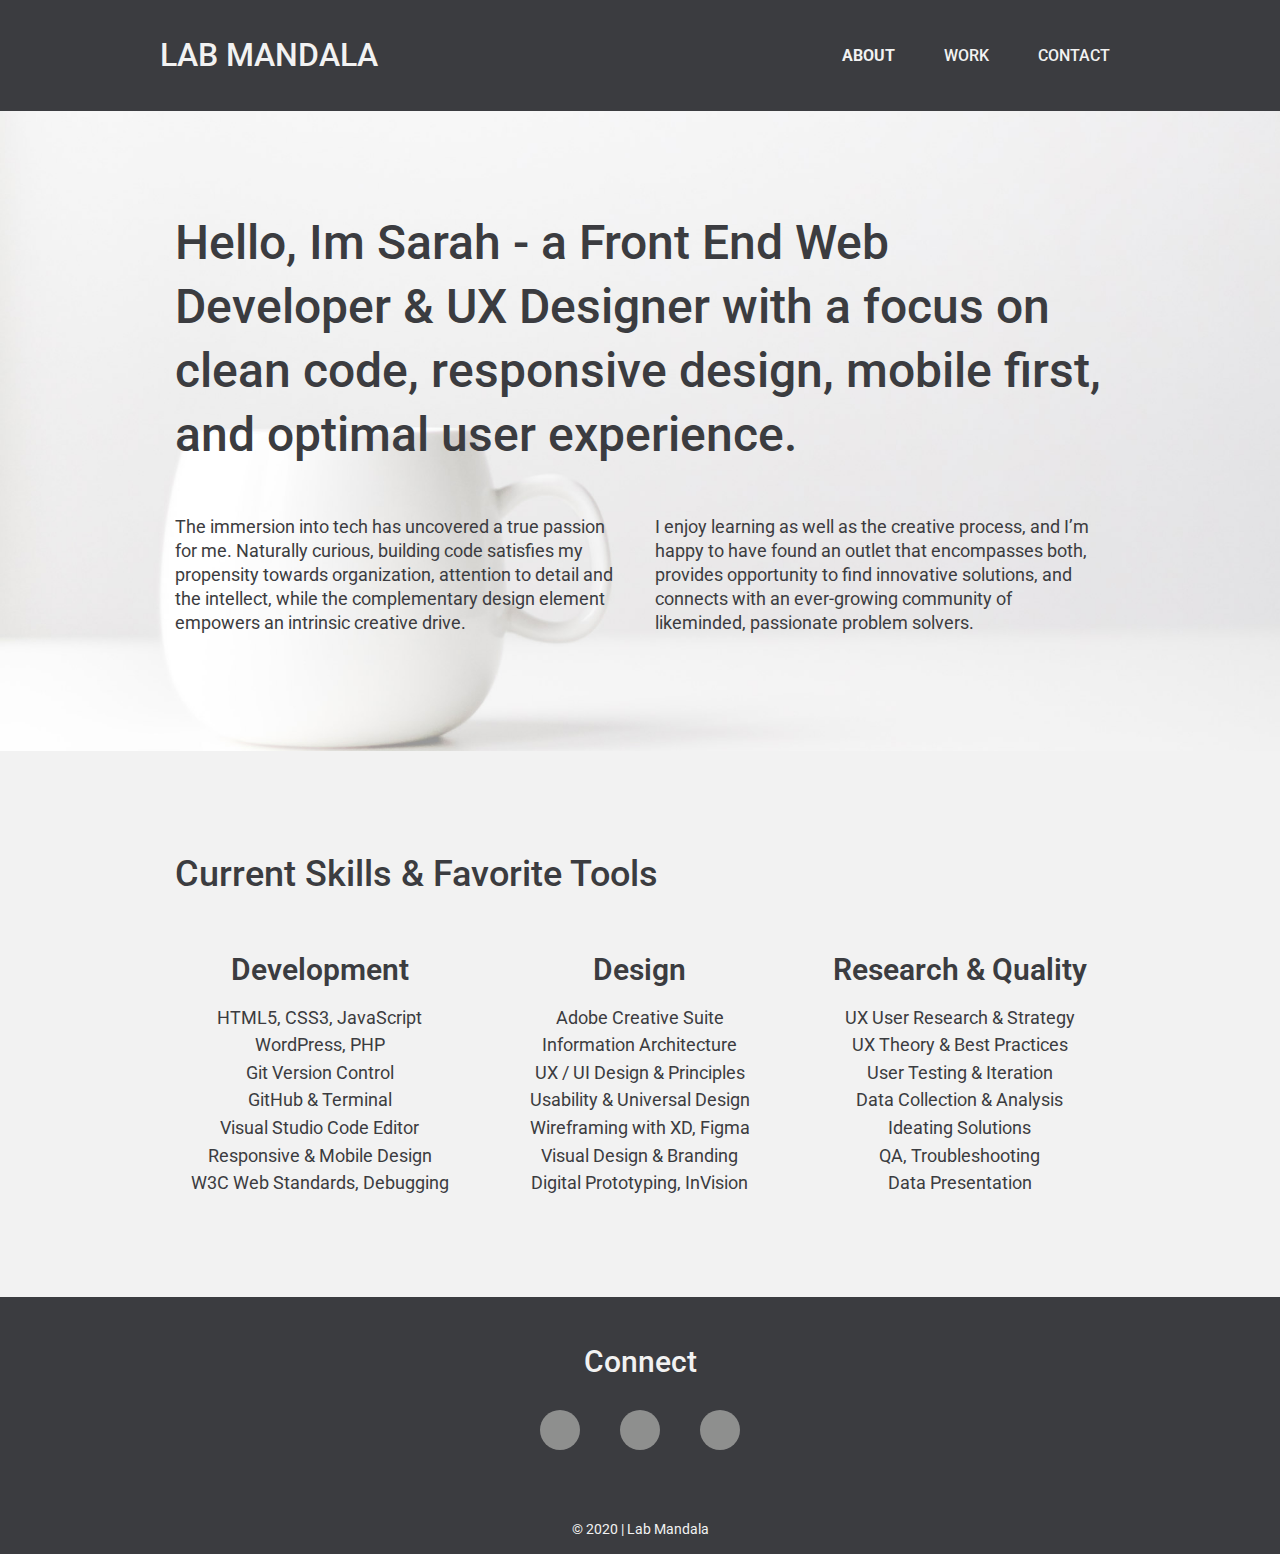
==== commit 4a713edc: "Modify About page fluid intro section." ====
--- a/about/index.html
+++ b/about/index.html
@@ -47,9 +47,8 @@
   <main>
     <section class="mission">
       <div class="container-fluid content-wrapper">
-        <h2>Hello, Im Sarah - a Front End Web Developer & Designer with a focus on clean code, responsive design and
-          optimal
-          user experience.</h2>
+        <h2>Hello, Im Sarah - a Front End Web Developer & UX Designer with a focus on clean code, responsive design, 
+          mobile first, and optimal user experience.</h2>
         <div class="row">
           <!--class="mission-content"-->
           <p class="col-sm-6">
